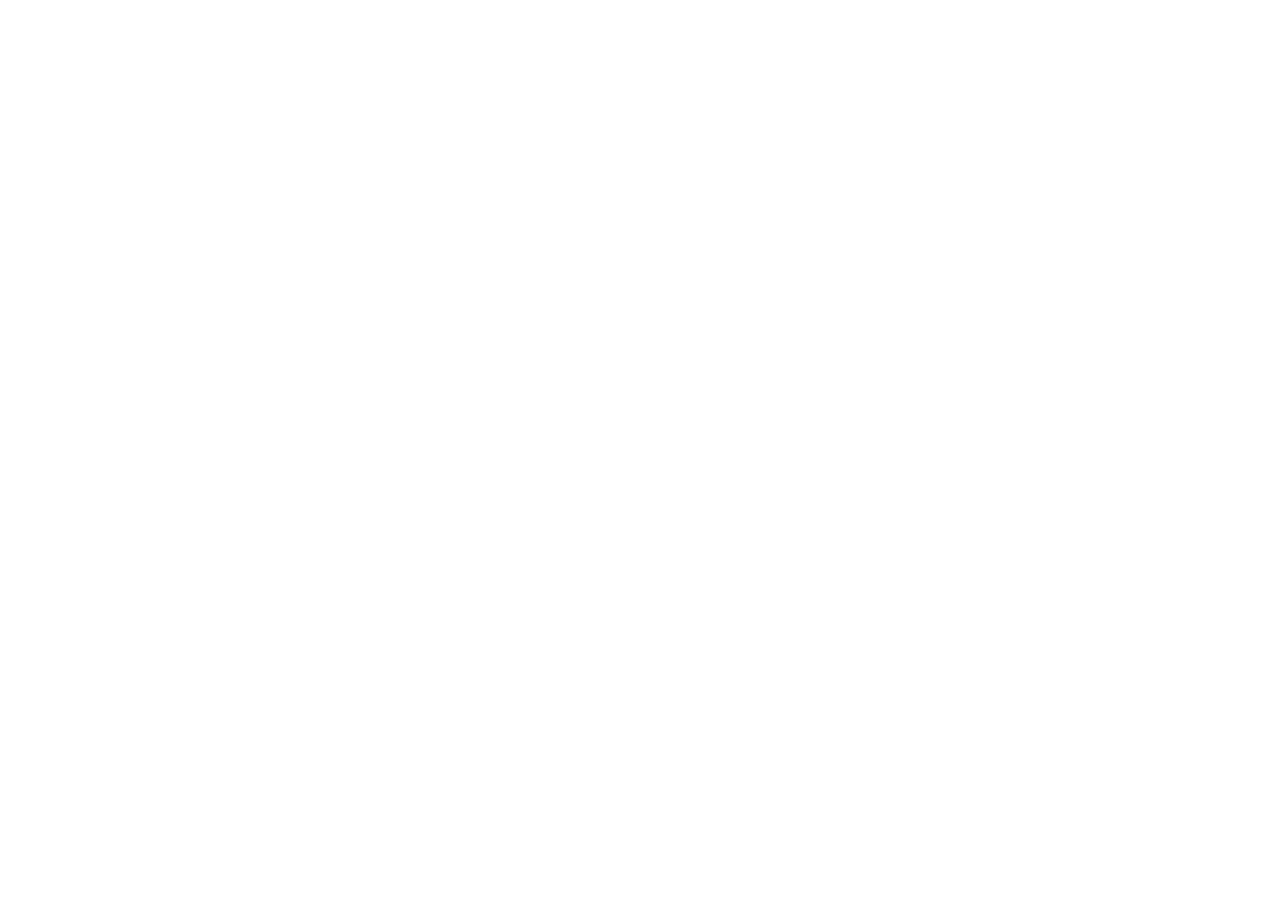
==== index.html @ 42026e8b "start" ====
<!DOCTYPE html>
<html lang="en">
<head>
    <meta charset="UTF-8">
    <meta name="viewport" content="width=device-width, initial-scale=1.0">
    <title>saif Protfolio</title>
</head>
<body>
    
</body>
</html>
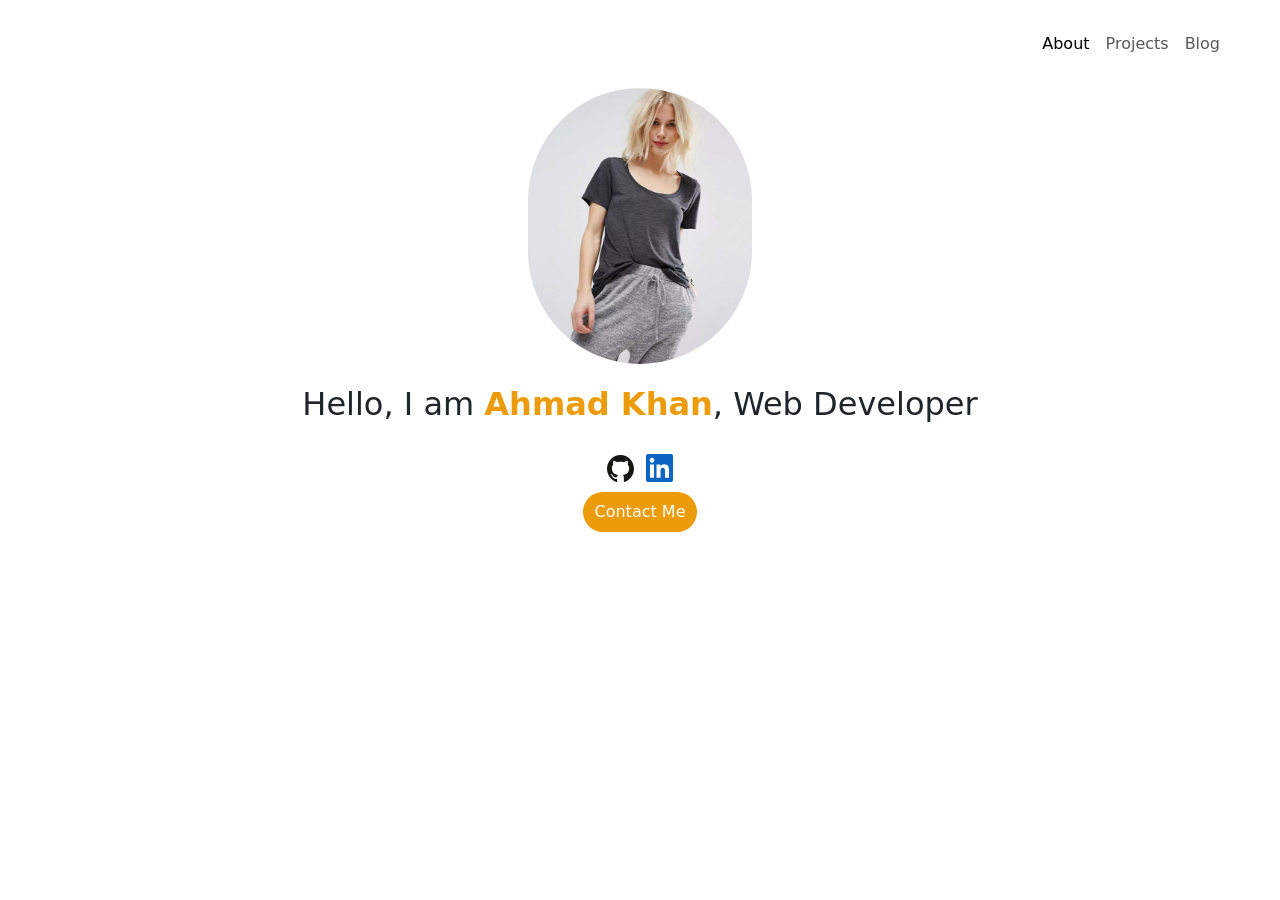
==== commit aa777ead: "initial call" ====
--- a/index.html
+++ b/index.html
@@ -4,8 +4,49 @@
     <meta charset="UTF-8">
     <meta name="viewport" content="width=device-width, initial-scale=1.0">
     <title>saif Protfolio</title>
+    <link rel="stylesheet" href="css/style.css">
+    <link rel="stylesheet" href="asessts/css/bootstrap.min.css">
 </head>
 <body>
-    
+        <!-- navbar is start  -->
+        <nav class="navbar navbar-expand-lg p-4">
+            <div class="container-fluid">
+              <!-- Toggler Button for Smaller Screens -->
+              <button class="navbar-toggler" type="button" data-bs-toggle="collapse" data-bs-target="#navbarNav" aria-controls="navbarNav" aria-expanded="false" aria-label="Toggle navigation">
+                <span class="navbar-toggler-icon"></span>
+              </button>
+              <!-- Navbar Content -->
+              <div class="collapse navbar-collapse" id="navbarNav">
+                <!-- Navigation Links Aligned to the Right using ms-auto -->
+                <ul class="navbar-nav ms-auto">
+                  <li class="nav-item">
+                    <a class="nav-link active" aria-current="page" href="#">About</a>
+                  </li>
+                  <li class="nav-item">
+                    <a class="nav-link" href="#">Projects</a>
+                  </li>
+                  <li class="nav-item">
+                    <a class="nav-link me-3" href="#">Blog</a>
+                  </li>
+                </ul>
+              </div>
+            </div>
+          </nav>
+
+          <!-- pic and text area  -->
+           <div class="container">
+            <div class="text-center main_pic">
+                <img src="img/product-16.jpg.webp" class="rounded-pill" alt="...">
+                <p class="fs-2 mt-3">Hello, I am <b>Ahmad Khan</b>, Web Developer</p>
+              </div>
+              <div class="picture-icon text-center">
+                <a href="https://github.com/ahmad3463"><img src="img/github-icon.fa10dd3b.svg" alt=""></a>
+                <a href="https://www.linkedin.com/in/ahmad-khan-b93437238/"><img src="img/linkedin-icon.5be82bab.svg" alt=""></a><br>
+                <button class=" text-center"><a href="">Contact Me</a></button>
+              </div>
+           </div>
+          
+            <script src="asessts/js/bootstrap.bundle.min.js"></script>
+         
 </body>
 </html>
--- a/css/style.css
+++ b/css/style.css
@@ -0,0 +1,37 @@
+*{
+    padding: 0;
+    margin: 0;
+}
+
+.nav-link:hover{
+    color: rgb(236, 156, 8) !important;
+}
+
+.text-center img {
+    width: 25%;
+}
+b{
+    color: rgb(236, 156, 8) !important;
+}
+.picture-icon img {
+    padding: 10px 3px;
+    width: 3%;
+}
+.main_pic img{
+    width: 20%;
+    height: 20%;
+}
+
+.container button{
+    background-color:  rgb(236, 156, 8) ;
+    transition: 0.2s ;
+    border: none;
+    padding: 8px 12px;
+    border-radius: 20px;
+    font-weight: 500;
+}
+
+.container button a{
+    text-decoration: none;
+    color: #fff;
+}
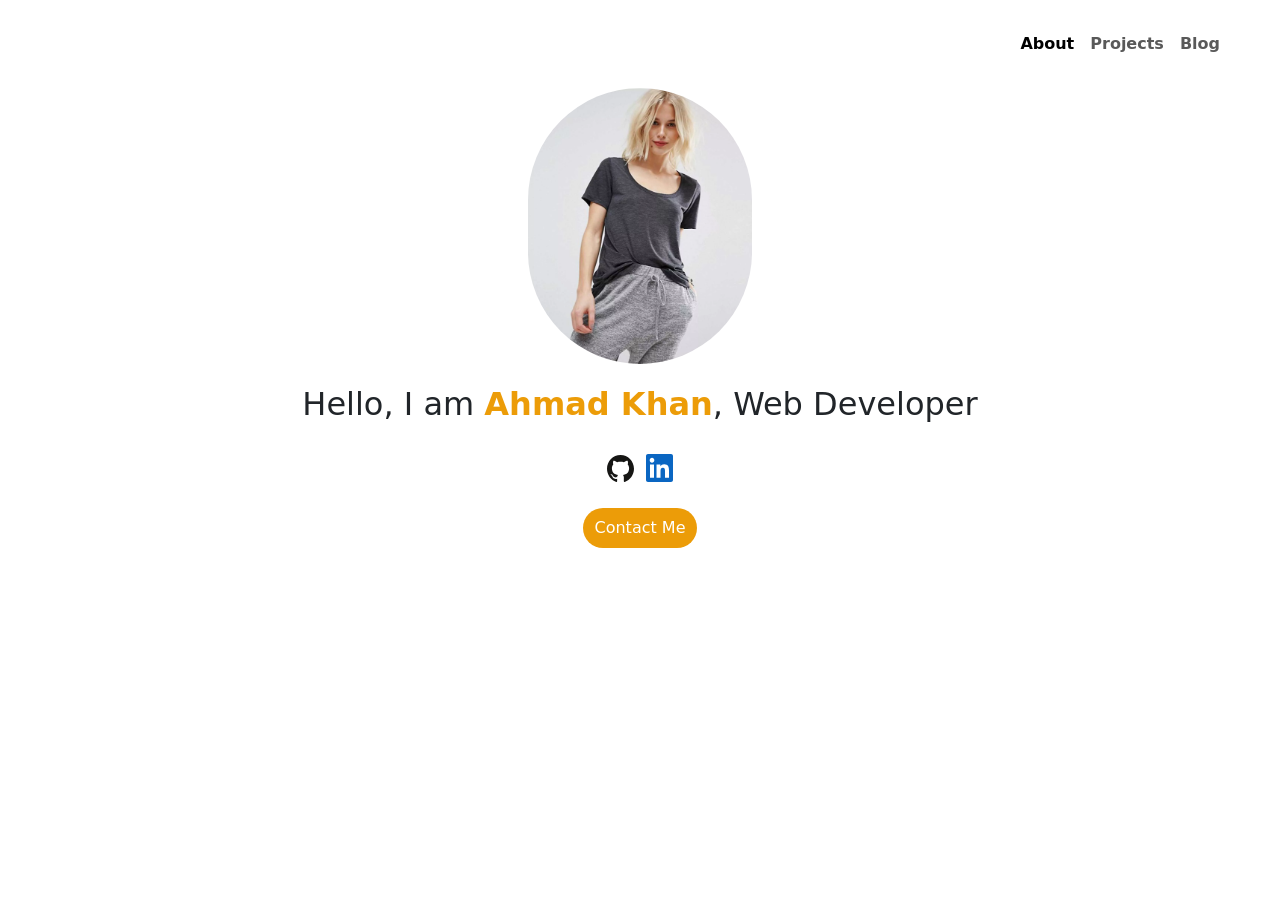
==== commit 11a8b580: "minor changes" ====
--- a/index.html
+++ b/index.html
@@ -42,7 +42,7 @@
               <div class="picture-icon text-center">
                 <a href="https://github.com/ahmad3463"><img src="img/github-icon.fa10dd3b.svg" alt=""></a>
                 <a href="https://www.linkedin.com/in/ahmad-khan-b93437238/"><img src="img/linkedin-icon.5be82bab.svg" alt=""></a><br>
-                <button class=" text-center"><a href="">Contact Me</a></button>
+                <button class=" text-center mt-3"><a href="contact.html">Contact Me</a></button>
               </div>
            </div>
           
--- a/css/style.css
+++ b/css/style.css
@@ -2,7 +2,10 @@
     padding: 0;
     margin: 0;
 }
-
+.nav-link{
+    font-weight: 700 !important;
+    transition: 0.3s !important;
+}
 .nav-link:hover{
     color: rgb(236, 156, 8) !important;
 }
@@ -34,4 +37,8 @@
 .container button a{
     text-decoration: none;
     color: #fff;
+}
+
+.container button:hover{
+    background-color:  rgb(190, 126, 6);
 }
